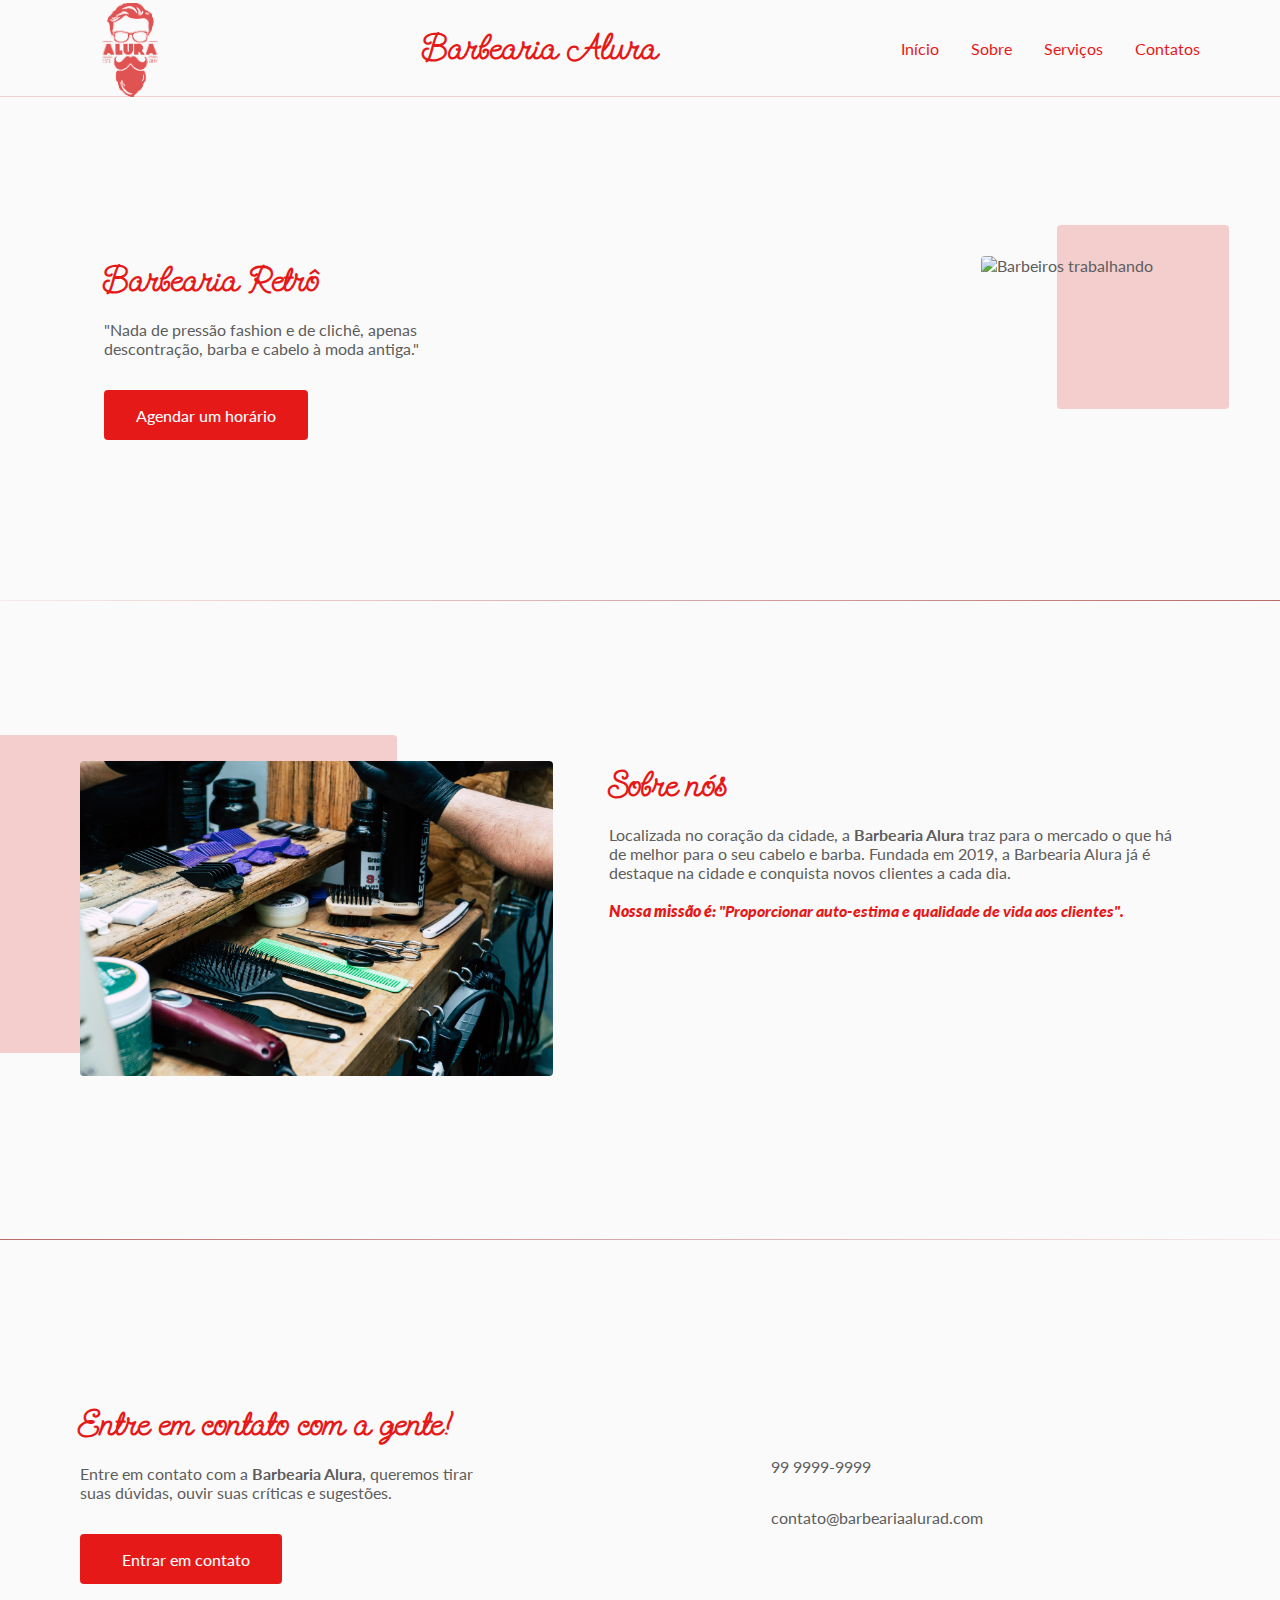
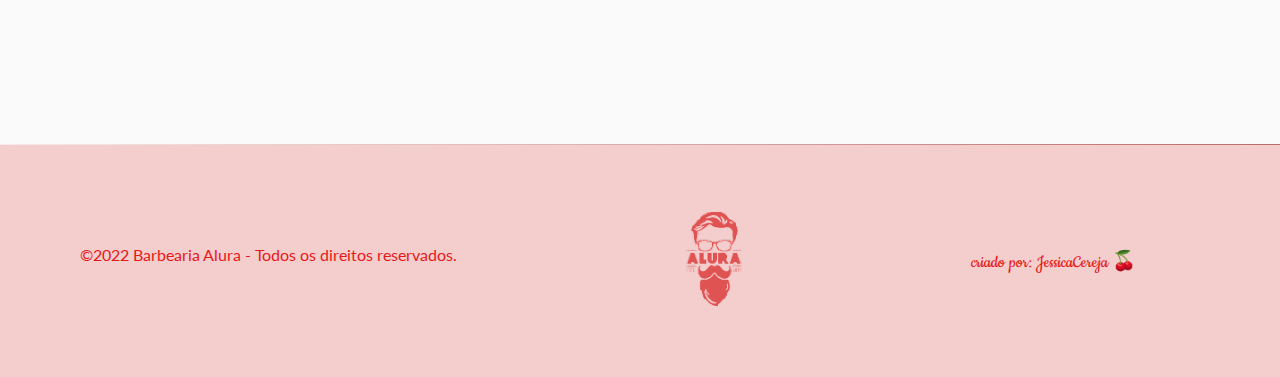
==== index.html @ 0d61351b "finalização do projeto" ====
<!DOCTYPE html>
<html lang="pt-br">
  <head>
    <meta charset="UTF-8" />
    <meta http-equiv="X-UA-Compatible" content="IE=edge" />
    <meta name="viewport" content="width=device-width, initial-scale=1.0" />
    <link rel="stylesheet" href="./style.css">
    <!--Icons-->
    <script
      src="https://kit.fontawesome.com/fa077ca85e.js"
      crossorigin="anonymous"
    ></script>
    <title>Barbearia Alura</title>
  </head>
  <body>
    <header id="header">
      <nav class="container">
        <a class="logo" href="index.html">
          <img
            class="logo"
            src="./img/logo-cherry.svg"
            alt="Logo Barbearia"
            srcset=""
          />
        </a>
        <h1 class="title">Barbearia Alura</h1></div>
        <div class="menu">
          <ul class="grid">
            <li><a class="title" href="#home">Início</a></li>
            <li><a class="title" href="#about">Sobre</a></li>
            <li><a class="title" href="./servicos.html" target="_blank">Serviços</a></li>
            <li><a class="title" href="#contact">Contatos</a></li>
          </ul>
        </div>
        <!-- menu -->
        <div class="toggle icon-menu"><i class="fa-solid fa-bars fa-lg"></i></div>
        <div class="toggle icon-close"><i class="fa-solid fa-xmark"></i></div>
      </nav>
    </header>
    <!--home-->
    <main>
        <section class="section" id="home">
            <div class="container grid">
                <div class="image">
                    <img src="./img/banner-1.jpg" alt="Barbeiros trabalhando" >
                </div>
                <div class="text">
            <h2 class="title">Barbearia Retrô</h2>
            <p>
               "Nada de pressão fashion e de clichê, apenas descontração, barba e
        cabelo à moda antiga."
            </p>
            <a class="button" href="#">Agendar um horário</a>
          </div>
            </div>
        </section>

        <div class="divider-1"></div>
        <!-- ABOUT -->
      <section class="section" id="about">
        <div class="container grid">
          <div class="image">
            <img
              src="./img/banner-2.jpg"
              alt="utensilios de barbearia"
            />
          </div>
          <div class="text">
            <h2 class="title">Sobre nós</h2>
              <p>
                Localizada no coração da cidade, a <strong>Barbearia Alura</strong> traz
                para o mercado o que há de melhor para o seu cabelo e barba. Fundada em
                2019, a Barbearia Alura já é destaque na cidade e conquista novos clientes
                a cada dia.
              </p>
            <br/>
            <p>
             <em>
              Nossa missão é:<strong> "Proporcionar auto-estima e qualidade de vida aos clientes"</strong>.</em>
            </p>
            <br/>
          </div>
        </div>
      </section>

      <div class="divider-2"></div>

      <!-- CONTACT -->
      <section class="section" id="contact">
        <div class="container grid">
          <div class="text">
            <h2 class="title">Entre em contato com a gente!</h2>
            <p>
              Entre em contato com a <strong>Barbearia Alura</strong>, queremos tirar suas dúvidas, ouvir suas críticas e sugestões.
            </p>
            <a
              href="#" class="button" target="_blank">
              <i class="fa-brands fa-whatsapp"></i> 
              Entrar em contato
            </a>
          </div>

          <div class="links">
            <ul class="grid">
              <li><i class="fa-brands fa-whatsapp"></i> 99 9999-9999</li>
              <li><i class="fa-regular fa-envelope"></i> contato@barbeariaalurad.com</li>
            </ul>
          </div>
        </div>
      </section>

      <div class="divider-1"></div>
    </main>
     <footer class="section">
      <div class="container grid">
        <div class="brand">
          <p>©2022 Barbearia Alura - Todos os direitos reservados. </p>
        </div>
        <div class="logo">
            <img src="./img/logo-cherry.svg" alt="logo barbearia" >
        </div>

        <div class="social grid">
           <p id="copy">  criado por: JessicaCereja &#127826</p>
          <a href="https://www.linkedin.com/in/jessica-c-santos/" target="_blank">
            <i class="fa-brands fa-linkedin"></i>
          </a>
          <a href="https://github.com/JessCereja/" target="_blank">
            <i class="fa-brands fa-github-square"></i>
        </a>
        </div>
      </div>
    </footer>

     <a href="#home" class="back-to-top"><i class="icon-arrow-up"></i></a>

  </body>
</html>
---- style.css ----
/*=========FONTES=========*/
@import url("https://fonts.googleapis.com/css2?family=Lato:ital,wght@0,300;0,400;0,700;0,900;1,400;1,700;1,900&family=Skranji:wght@400;700&display=swap");
@import url("https://fonts.googleapis.com/css2?family=Send+Flowers&display=swap");
@import url("https://fonts.googleapis.com/css2?family=Cookie&display=swap");
/*=========RESET============*/
* {
  margin: 0;
  padding: 0;
  box-sizing: border-box;
}

ul {
  list-style: none;
}

a {
  text-decoration: none;
}

img {
  width: 100%;
  height: auto;
}

/*====  VARIABLES ============================ */
:root {
  --header-height: 6rem;

  /* colors */
  --hue: 0;
  /* HSL color mode */
  --base-color: hsl(var(--hue) 80% 50%);
  --base-color-second: hsl(var(--hue) 65% 88%);
  --base-color-alt: hsl(var(--hue) 57% 53%);
  --title-color: hsl(var(--hue) 41% 10%);
  --text-color: rgb(93, 93, 93);
  --text-color-light: hsl(0 0% 98%);
  --body-color: hsl(0 0% 98%);

  /* fonts */
  --title-font-size: 1.875rem;
  --subtitle-font-size: 1rem;

  --title-font: "Send Flowers", cursive;
  --body-font: "Lato", sans-serif;
}
/*========BASE==========*/

html {
  scroll-behavior: smooth;
}

body {
  font: 400 1rem var(--body-font);
  color: var(--text-color);
  background: var(--body-color);
  -webkit-font-smoothing: antialiased;
}

.title {
  font: 700 var(--title-font-size) var(--title-font);
  color: var(--base-color);
  -webkit-font-smoothing: auto;
}

.button {
  background-color: var(--base-color);
  color: var(--text-color-light);
  height: 3.5rem;
  display: inline-flex;
  align-items: center;
  padding: 0 2rem;
  border-radius: 0.25rem;
  font: 500 1rem var(--body-font);
  transition: background 0.3s;
}

.button:hover {
  background: var(--base-color-alt);
}

.divider-1 {
  height: 1px;
  background: linear-gradient(
    270deg,
    hsla(var(--hue), 36%, 57%, 1),
    hsla(var(--hue), 65%, 88%, 0.34)
  );
}

.divider-2 {
  height: 1px;
  background: linear-gradient(
    270deg,
    hsla(var(--hue), 65%, 88%, 0.34),
    hsla(var(--hue), 36%, 57%, 1)
  );
}

/*====  LAYOUT ============================ */
.container {
  margin-left: 1.5rem;
  margin-right: 1.5rem;
}

.grid {
  display: grid;
  gap: 2rem;
}

.section {
  padding: calc(5rem + var(--header-height)) 0;
}

.section .title {
  margin-bottom: 1rem;
}

.section .subtitle {
  font-size: var(--subtitle-font-size);
}

.section header {
  margin-bottom: 4rem;
}

.section header strong {
  color: var(--base-color);
}

#header {
  border-bottom: 1px solid var(--base-color-second);
  margin-bottom: 2rem;
  display: flex;

  position: fixed;
  top: 0;
  left: 0;
  z-index: 100;
  background-color: var(--body-color);
  width: 100%;
}

#header.scroll {
  box-shadow: 0px 0px 12px rgba(0, 0, 0, 0.15);
}

/*====  LOGO ============================ */
.logo {
  margin-top: 0.2rem;
}

/*====  NAVIGATION ============================ */
nav {
  height: var(--header-height);
  display: flex;
  align-items: center;
  justify-content: space-between;
  width: 100%;
}

nav ul li {
  text-align: center;
}

nav ul li a {
  transition: color 0.2s;
  position: relative;
}

nav ul li a:hover,
nav ul li a.active {
  color: var(--base-color);
}

nav ul li a::after {
  content: "";
  width: 0%;
  height: 2px;
  background: var(--base-color);

  position: absolute;
  left: 0;
  bottom: -1.5rem;

  transition: widht 0.2s;
}

nav ul li a:hover::after,
nav ul li a.active::after {
  width: 100%;
}

nav .menu {
  opacity: 0;
  visibility: hidden;
  top: -20rem;
  transition: 0.2s;
}

nav .menu ul {
  display: none;
}

/* Mostrar menu */
nav.show .menu {
  opacity: 1;
  visibility: visible;

  background: var(--body-color);

  height: 100vh;
  width: 100vw;

  position: fixed;
  top: 0;
  left: 0;

  display: grid;
  place-content: center;
}

nav.show .menu ul {
  display: grid;
}

nav.show ul.grid {
  gap: 4rem;
}

/* toggle menu */
.toggle {
  color: var(--base-color);
  font-size: 1.5rem;
  cursor: pointer;
}

nav .icon-close {
  visibility: hidden;
  opacity: 0;

  position: absolute;
  top: -1.5rem;
  right: 1.5rem;

  transition: 0.2s;
}

nav.show div.icon-close {
  visibility: visible;
  opacity: 1;
  top: 1.5rem;
}

/*====  HOME ============================ */
#home {
  overflow: hidden;
}

#home .container {
  margin: 0;
}

#home .image {
  position: relative;
}

#home .image::before {
  content: "";
  height: 100%;
  width: 100%;
  background: var(--base-color-second);
  position: absolute;
  top: -16.8%;
  left: 16.7%;
  z-index: 0;
}

#home .image img {
  position: relative;
  right: 2.93rem;
}

#home .image img,
#home .image::before {
  border-radius: 0.25rem;
}

#home .text {
  margin-left: 1.5rem;
  margin-right: 1.5rem;
  text-align: center;
}

#home .text h1 {
  margin-bottom: 1rem;
}

#home .text p {
  margin-bottom: 2rem;
}

/*====  ABOUT ============================ */
#about {
  background: var(--body-color);
}

#about .container {
  margin: 0;
}

#about .image {
  position: relative;
}

#about .image::before {
  content: "";
  height: 100%;
  width: 100%;
  background: var(--base-color-second);
  position: absolute;
  top: -8.3%;
  left: -33%;
  z-index: 0;
}

#about .image img {
  position: relative;
}

#about .image img,
#about .image::before {
  border-radius: 0.25rem;
}

#about .text {
  margin-left: 1.5rem;
  margin-right: 1.5rem;
}

em {
  color: var(--base-color);
  font-weight: 800;
}

/*====  SERVICES ============================ */
.cards.grid {
  gap: 1.5rem;
}

.card {
  padding: 3.625rem 2rem;
  box-shadow: 0px 0px 12px rgba(0, 0, 0, 0.08);
  border-bottom: 0.25rem solid var(--base-color);
  border-radius: 0.25rem 0.25rem 0 0;
  text-align: center;
}

.card i {
  display: block;
  margin-bottom: 1.5rem;
  font-size: 5rem;
  color: var(--base-color);
}

.card .title {
  font-size: 2.5rem;
  margin-bottom: 0.75rem;
}

.card p {
  font-size: 2.5rem;
  font-weight: bold;
  color: var(--base-color);
  font-family: var(--title-font);
}

/*====  CONTACT ============================ */
#contact .grid {
  gap: 4rem;
}

#contact .text p {
  margin-bottom: 2rem;
}

#contact .button i,
#contact ul li i {
  font-size: 1.5rem;
  margin-right: 0.625rem;
}

.text a .button {
  padding-left: 2rem;
}

#contact ul.grid {
  gap: 2rem;
}

#contact ul li {
  display: flex;
  align-items: center;
}

#contact ul li i {
  color: var(--base-color);
}

/*====  FOOTER ============================ */
footer {
  background: var(--base-color-second);
  color: var(--base-color);
  align-items: center;
}

footer.section {
  padding: 3rem 0;
}

footer .brand p {
  margin-bottom: 0.75rem;
  color: var(--base-color);
}

footer .social {
  grid-auto-flow: column;
  width: fit-content;
}

footer .social a {
  transition: 0.3s;
  color: var(--base-color);
  display: inline-block;
}

footer .social a:hover {
  transform: translateY(-8px);
}

#copy {
  font-family: "Cookie", cursive;
  font-size: 1.2rem;
}

/* Back to top */
.back-to-top {
  background: var(--base-color);
  color: var(--text-color-light);

  position: fixed;
  right: 1rem;
  bottom: 1rem;

  padding: 0.5rem;
  clip-path: circle();

  font-size: 1.5rem;
  line-height: 0;

  visibility: hidden;
  opacity: 0;

  transition: 0.3s;
  transform: translateY(100%);
}

.back-to-top.show {
  visibility: visible;
  opacity: 1;
  transform: translateY(0);
}

/*========= MEDIA QUERIES =========*/
/* extra large devices: 1200 > */
@media (min-width: 1200px) {
  /* reusable classes */
  .container {
    max-width: 1120px;
    margin-left: auto;
    margin-right: auto;
  }

  .section {
    padding: 10rem 0;
  }

  .section header {
    max-width: 32rem;
    text-align: center;
    margin-left: auto;
    margin-right: auto;
  }

  .button {
    height: 3.125rem;
  }

  /* navigation */
  nav .menu {
    opacity: 1;
    visibility: visible;
    top: 0;
  }

  nav .menu ul {
    display: flex;
    gap: 2rem;
  }

  nav .menu ul li a.title {
    font: 400 1rem var(--body-font);
    -webkit-font-smoothing: antialiased;
  }

  nav .menu ul li a.title.active {
    font-weight: bold;
    -webkit-font-smoothing: auto;
  }

  nav .icon-menu {
    display: none;
  }

  /* layout */
  main {
    margin-top: var(--header-height);
  }

  /* home */
  #home .container {
    grid-auto-flow: column;
    justify-content: space-between;
    margin: 0 auto;
  }

  #home .image {
    order: 1;
  }

  #home .text {
    order: 0;
    max-width: 24rem;
    text-align: left;
  }

  /* about */
  #about .container {
    margin: 0 auto;
    grid-auto-flow: column;
  }

  /* services */
  .cards {
    grid-template-columns: 1fr 1fr 1fr;
  }

  .card {
    padding-left: 3rem;
    padding-right: 3rem;
  }

  /* contact */
  #contact .container {
    grid-auto-flow: column;
    align-items: center;
  }

  #contact .text {
    max-width: 25rem;
  }

  /* footer */
  footer.section {
    padding: 3.75rem 0;
  }

  footer .container {
    grid-auto-flow: column;
    align-items: center;
    justify-content: space-between;
  }

  footer .logo {
    font-size: 2.25rem;
  }
}
/* large devices: 1023 > */
/* large devices: 992 > */
@media (min-width: 992px) {
  :root {
    --title-font-size: 2.25rem;
    --subtitle-font-size: 1.125rem;
  }
}
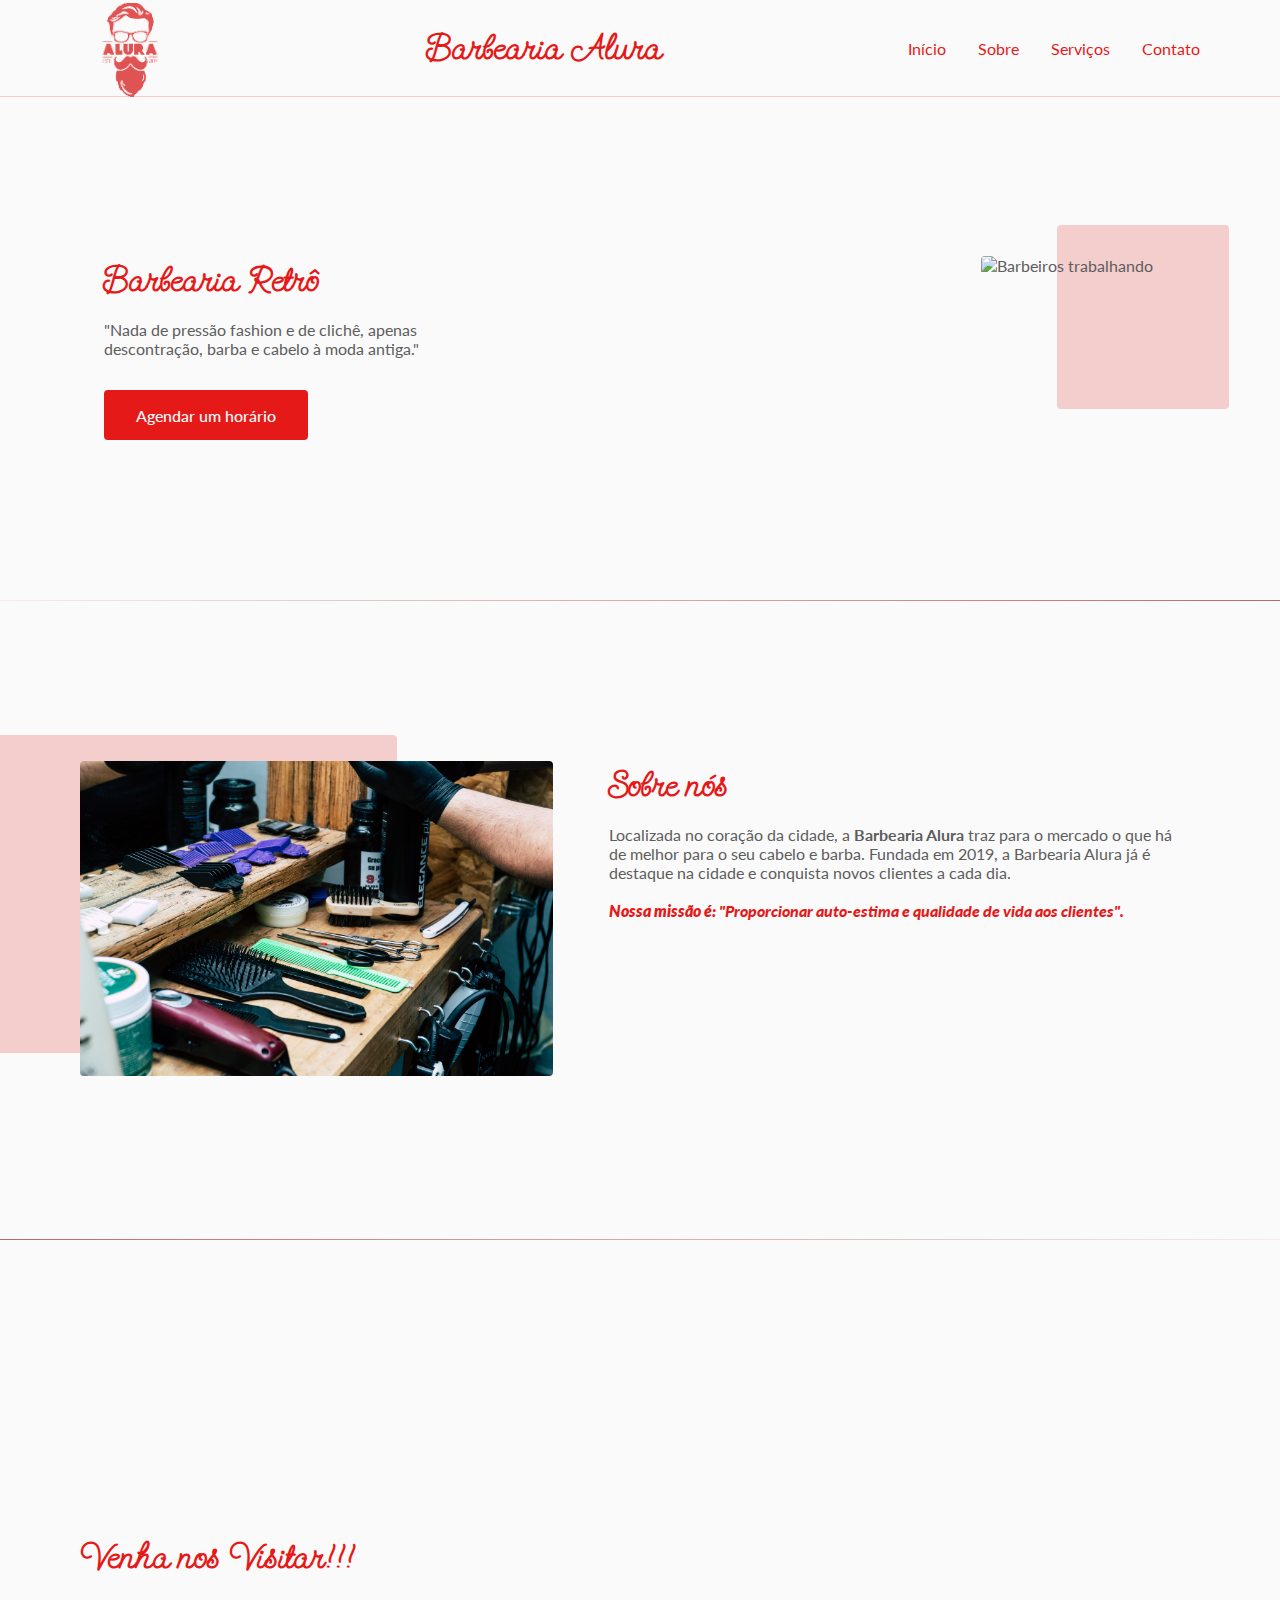
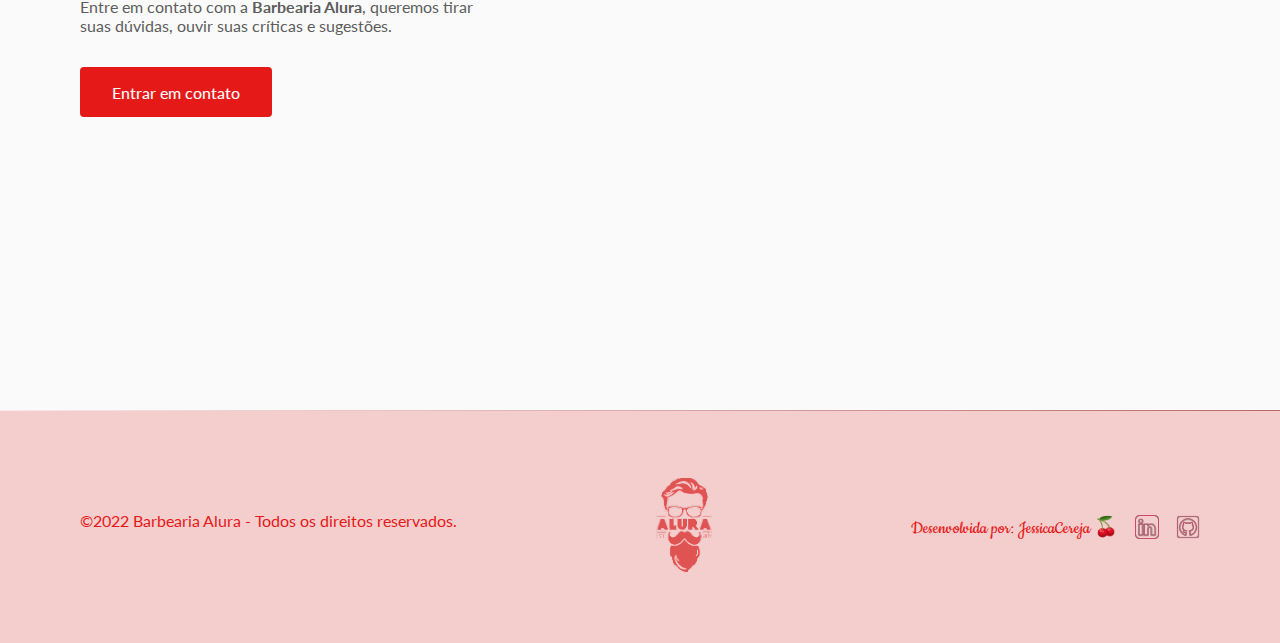
==== commit 38b9d2d3: "Inserindo a página de contato e finalizando o projeto." ====
--- a/index.html
+++ b/index.html
@@ -4,7 +4,7 @@
     <meta charset="UTF-8" />
     <meta http-equiv="X-UA-Compatible" content="IE=edge" />
     <meta name="viewport" content="width=device-width, initial-scale=1.0" />
-    <link rel="stylesheet" href="./style.css">
+    <link rel="stylesheet" href="./style-home.css">
     <!--Icons-->
     <script
       src="https://kit.fontawesome.com/fa077ca85e.js"
@@ -29,7 +29,7 @@
             <li><a class="title" href="#home">Início</a></li>
             <li><a class="title" href="#about">Sobre</a></li>
             <li><a class="title" href="./servicos.html" target="_blank">Serviços</a></li>
-            <li><a class="title" href="#contact">Contatos</a></li>
+            <li><a class="title" href="./contato.html">Contato</a></li>
           </ul>
         </div>
         <!-- menu -->
@@ -50,7 +50,7 @@
                "Nada de pressão fashion e de clichê, apenas descontração, barba e
         cabelo à moda antiga."
             </p>
-            <a class="button" href="#">Agendar um horário</a>
+            <a class="button" href="./contato.html" target="_blank">Agendar um horário</a>
           </div>
             </div>
         </section>
@@ -89,22 +89,19 @@
       <section class="section" id="contact">
         <div class="container grid">
           <div class="text">
-            <h2 class="title">Entre em contato com a gente!</h2>
+            <h2 class="title">Venha nos Visitar!!!</h2>
             <p>
               Entre em contato com a <strong>Barbearia Alura</strong>, queremos tirar suas dúvidas, ouvir suas críticas e sugestões.
             </p>
             <a
-              href="#" class="button" target="_blank">
-              <i class="fa-brands fa-whatsapp"></i> 
+              href="./contato.html" class="button" target="_blank">
               Entrar em contato
             </a>
           </div>
 
           <div class="links">
-            <ul class="grid">
-              <li><i class="fa-brands fa-whatsapp"></i> 99 9999-9999</li>
-              <li><i class="fa-regular fa-envelope"></i> contato@barbeariaalurad.com</li>
-            </ul>
+            <div class="grid">
+              <iframe src="https://www.google.com/maps/embed?pb=!1m18!1m12!1m3!1d3656.4499774665464!2d-46.63452058558495!3d-23.58818986846743!2m3!1f0!2f0!3f0!3m2!1i1024!2i768!4f13.1!3m3!1m2!1s0x94ce5a2b2ed7f3a1%3A0xab35da2f5ca62674!2sCaelum%20-%20Escola%20de%20Tecnologia!5e0!3m2!1spt-BR!2sbr!4v1654186624667!5m2!1spt-BR!2sbr" width="600" height="450" style="border:0;" allowfullscreen="" loading="lazy" referrerpolicy="no-referrer-when-downgrade"></iframe>
           </div>
         </div>
       </section>
@@ -121,12 +118,12 @@
         </div>
 
         <div class="social grid">
-           <p id="copy">  criado por: JessicaCereja &#127826</p>
+           <p id="copy">  Desenvolvida por: JessicaCereja &#127826</p>
           <a href="https://www.linkedin.com/in/jessica-c-santos/" target="_blank">
-            <i class="fa-brands fa-linkedin"></i>
+            <img class="icon-link" src="./img/linkedin-iconcereja.svg" alt="">
           </a>
           <a href="https://github.com/JessCereja/" target="_blank">
-            <i class="fa-brands fa-github-square"></i>
+              <img class="icon-link" src="./img/github-iconcereja.svg" alt="">
         </a>
         </div>
       </div>
--- a/style-home.css
+++ b/style-home.css
@@ -0,0 +1,696 @@
+/*=========FONTES=========*/
+@import url("https://fonts.googleapis.com/css2?family=Lato:ital,wght@0,300;0,400;0,700;0,900;1,400;1,700;1,900&family=Skranji:wght@400;700&display=swap");
+@import url("https://fonts.googleapis.com/css2?family=Send+Flowers&display=swap");
+@import url("https://fonts.googleapis.com/css2?family=Cookie&display=swap");
+/*=========RESET============*/
+* {
+  margin: 0;
+  padding: 0;
+  box-sizing: border-box;
+}
+
+ul {
+  list-style: none;
+}
+
+a {
+  text-decoration: none;
+}
+
+img {
+  width: 100%;
+  height: auto;
+}
+
+/*====  VARIABLES ============================ */
+:root {
+  --header-height: 6rem;
+
+  /* colors */
+  --hue: 0;
+  /* HSL color mode */
+  --base-color: hsl(var(--hue) 80% 50%);
+  --base-color-second: hsl(var(--hue) 65% 88%);
+  --base-color-alt: hsl(var(--hue) 57% 53%);
+  --title-color: hsl(var(--hue) 41% 10%);
+  --text-color: rgb(93, 93, 93);
+  --text-color-light: hsl(0 0% 98%);
+  --body-color: hsl(0 0% 98%);
+
+  /* fonts */
+  --title-font-size: 1.875rem;
+  --subtitle-font-size: 1rem;
+
+  --title-font: "Send Flowers", cursive;
+  --body-font: "Lato", sans-serif;
+}
+/*========BASE==========*/
+
+html {
+  scroll-behavior: smooth;
+}
+
+body {
+  font: 400 1rem var(--body-font);
+  color: var(--text-color);
+  background: var(--body-color);
+  -webkit-font-smoothing: antialiased;
+}
+
+.title {
+  font: 700 var(--title-font-size) var(--title-font);
+  color: var(--base-color);
+  -webkit-font-smoothing: auto;
+}
+
+.button {
+  background-color: var(--base-color);
+  color: var(--text-color-light);
+  height: 3.5rem;
+  display: inline-flex;
+  align-items: center;
+  padding: 0 2rem;
+  border-radius: 0.25rem;
+  font: 500 1rem var(--body-font);
+  transition: background 0.3s;
+}
+
+.button:hover {
+  background: var(--base-color-alt);
+}
+
+.divider-1 {
+  height: 1px;
+  background: linear-gradient(
+    270deg,
+    hsla(var(--hue), 36%, 57%, 1),
+    hsla(var(--hue), 65%, 88%, 0.34)
+  );
+}
+
+.divider-2 {
+  height: 1px;
+  background: linear-gradient(
+    270deg,
+    hsla(var(--hue), 65%, 88%, 0.34),
+    hsla(var(--hue), 36%, 57%, 1)
+  );
+}
+
+/*====  LAYOUT ============================ */
+.container {
+  margin-left: 1.5rem;
+  margin-right: 1.5rem;
+}
+
+.grid {
+  display: grid;
+  gap: 2rem;
+}
+
+.section {
+  padding: calc(5rem + var(--header-height)) 0;
+}
+
+.section .title {
+  margin-bottom: 1rem;
+}
+
+.section .subtitle {
+  font-size: var(--subtitle-font-size);
+}
+
+.section header {
+  margin-bottom: 4rem;
+}
+
+.section header strong {
+  color: var(--base-color);
+}
+
+#header {
+  border-bottom: 1px solid var(--base-color-second);
+  margin-bottom: 2rem;
+  display: flex;
+
+  position: fixed;
+  top: 0;
+  left: 0;
+  z-index: 100;
+  background-color: var(--body-color);
+  width: 100%;
+}
+
+#header.scroll {
+  box-shadow: 0px 0px 12px rgba(0, 0, 0, 0.15);
+}
+
+/*====  LOGO ============================ */
+.logo {
+  margin-top: 0.2rem;
+}
+
+/*====  NAVIGATION ============================ */
+nav {
+  height: var(--header-height);
+  display: flex;
+  align-items: center;
+  justify-content: space-between;
+  width: 100%;
+}
+
+nav ul li {
+  text-align: center;
+}
+
+nav ul li a {
+  transition: color 0.2s;
+  position: relative;
+}
+
+nav ul li a:hover,
+nav ul li a.active {
+  color: var(--base-color);
+}
+
+nav ul li a::after {
+  content: "";
+  width: 0%;
+  height: 2px;
+  background: var(--base-color);
+
+  position: absolute;
+  left: 0;
+  bottom: -1.5rem;
+
+  transition: width 0.2s;
+}
+
+nav ul li a:hover::after,
+nav ul li a.active::after {
+  width: 100%;
+}
+
+nav .menu {
+  opacity: 0;
+  visibility: hidden;
+  top: -20rem;
+  transition: 0.2s;
+}
+
+nav .menu ul {
+  display: none;
+}
+
+/* Mostrar menu */
+nav.show .menu {
+  opacity: 1;
+  visibility: visible;
+
+  background: var(--body-color);
+
+  height: 100vh;
+  width: 100vw;
+
+  position: fixed;
+  top: 0;
+  left: 0;
+
+  display: grid;
+  place-content: center;
+}
+
+nav.show .menu ul {
+  display: grid;
+}
+
+nav.show ul.grid {
+  gap: 4rem;
+}
+
+/* toggle menu */
+.toggle {
+  color: var(--base-color);
+  font-size: 1.5rem;
+  cursor: pointer;
+}
+
+nav .icon-close {
+  visibility: hidden;
+  opacity: 0;
+
+  position: absolute;
+  top: -1.5rem;
+  right: 1.5rem;
+
+  transition: 0.2s;
+}
+
+nav.show div.icon-close {
+  visibility: visible;
+  opacity: 1;
+  top: 1.5rem;
+}
+
+/*====  HOME ============================ */
+#home {
+  overflow: hidden;
+}
+
+#home .container {
+  margin: 0;
+}
+
+#home .image {
+  position: relative;
+}
+
+#home .image::before {
+  content: "";
+  height: 100%;
+  width: 100%;
+  background: var(--base-color-second);
+  position: absolute;
+  top: -16.8%;
+  left: 16.7%;
+  z-index: 0;
+}
+
+#home .image img {
+  position: relative;
+  right: 2.93rem;
+}
+
+#home .image img,
+#home .image::before {
+  border-radius: 0.25rem;
+}
+
+#home .text {
+  margin-left: 1.5rem;
+  margin-right: 1.5rem;
+  text-align: center;
+}
+
+#home .text h1 {
+  margin-bottom: 1rem;
+}
+
+#home .text p {
+  margin-bottom: 2rem;
+}
+
+/*====  ABOUT ============================ */
+#about {
+  background: var(--body-color);
+}
+
+#about .container {
+  margin: 0;
+}
+
+#about .image {
+  position: relative;
+}
+
+#about .image::before {
+  content: "";
+  height: 100%;
+  width: 100%;
+  background: var(--base-color-second);
+  position: absolute;
+  top: -8.3%;
+  left: -33%;
+  z-index: 0;
+}
+
+#about .image img {
+  position: relative;
+}
+
+#about .image img,
+#about .image::before {
+  border-radius: 0.25rem;
+}
+
+#about .text {
+  margin-left: 1.5rem;
+  margin-right: 1.5rem;
+}
+
+em {
+  color: var(--base-color);
+  font-weight: 800;
+}
+
+/*====  SERVICES ============================ */
+.cards.grid {
+  gap: 1.5rem;
+}
+
+.card {
+  padding: 3.625rem 2rem;
+  box-shadow: 0px 0px 12px rgba(0, 0, 0, 0.08);
+  border-bottom: 0.25rem solid var(--base-color);
+  border-radius: 0.25rem 0.25rem 0 0;
+  text-align: center;
+}
+
+.card i {
+  display: block;
+  margin-bottom: 1.5rem;
+  font-size: 5rem;
+  color: var(--base-color);
+}
+
+.card .title {
+  font-size: 2.5rem;
+  margin-bottom: 0.75rem;
+}
+
+.card p {
+  font-size: 2.5rem;
+  font-weight: bold;
+  color: var(--base-color);
+  font-family: var(--title-font);
+}
+
+/*====  CONTACT ============================ */
+#contact .grid {
+  gap: 4rem;
+}
+
+#contact .text p {
+  margin-bottom: 2rem;
+}
+
+#contact .button i,
+#contact ul li i {
+  font-size: 1.5rem;
+  margin-right: 0.625rem;
+}
+
+.text a .button {
+  padding-left: 2rem;
+}
+
+#contact ul.grid {
+  gap: 2rem;
+}
+
+#contact ul li {
+  display: flex;
+  align-items: center;
+}
+
+#contact ul li i {
+  color: var(--base-color);
+}
+
+/*página - contato*/
+
+#main-contato {
+  display: flex;
+  flex-direction: row;
+  justify-content: space-evenly;
+}
+
+form {
+  margin-left: 10rem;
+  margin-top: 2rem;
+  margin-bottom: 2rem;
+}
+
+form label,
+form legend {
+  display: block;
+  font-size: var(--subtitle-font-size);
+  color: #e61919;
+  margin: 0 0 0.3rem;
+}
+.input-padrao {
+  display: block;
+  margin: 0 0 1rem;
+  padding: 0.3rem 1rem;
+  width: 60%;
+  border: #e61919 1px solid;
+  border-radius: 4px;
+}
+
+fieldset {
+  border: none;
+}
+
+.checkbox {
+  margin: 1rem 0;
+}
+
+#enviar {
+  width: 30%;
+  border: #e61919 1px solid;
+  border-radius: 4px;
+  padding: 1rem;
+  font-size: medium;
+  font-weight: bold;
+  font-family: "Lato", sans-serif;
+  color: #e61919;
+  background: var(--base-color-second);
+  transition: 1.5s all;
+  cursor: pointer;
+}
+
+#enviar:hover {
+  background: #880c0c;
+  color: white;
+  transform: translateY(8px) scale(1.1);
+}
+
+#tabela {
+  width: 40%;
+  margin-right: 10rem;
+  margin-top: 2rem;
+  margin-bottom: 2rem;
+  color: #e61919;
+  display: flex;
+  flex-direction: column;
+  align-items: center;
+}
+
+table {
+  margin: 2rem 2rem;
+  border: 1px solid #e61919;
+  text-align: center;
+  justify-content: center;
+}
+
+thead {
+  background-color: var(--base-color-second);
+  font-weight: bold;
+}
+
+td,
+th {
+  border: 1px solid #e61919;
+  padding: 1rem 1rem;
+}
+
+#img-tabela {
+  width: 90%;
+  margin: 2rem 2rem;
+  padding: 1rem;
+  border: #e61919 3px double;
+  border-radius: 4px;
+}
+
+/*====  FOOTER ============================ */
+footer {
+  background: var(--base-color-second);
+  color: var(--base-color);
+  align-items: center;
+}
+
+footer.section {
+  padding: 3rem 0;
+}
+
+footer .brand p {
+  margin-bottom: 0.75rem;
+  color: var(--base-color);
+}
+
+footer .social {
+  grid-auto-flow: column;
+  width: fit-content;
+}
+
+footer .social a {
+  transition: 0.3s;
+  color: var(--base-color);
+  display: inline-block;
+}
+
+footer .social a:hover {
+  transform: translateY(-8px);
+}
+
+#copy {
+  font-family: "Cookie", cursive;
+  font-size: 1.2rem;
+}
+
+footer .icon-link {
+  width: 1.5rem;
+  display: block;
+  margin-left: -15px;
+}
+
+/* Back to top */
+.back-to-top {
+  background: var(--base-color);
+  color: var(--text-color-light);
+
+  position: fixed;
+  right: 1rem;
+  bottom: 1rem;
+
+  padding: 0.5rem;
+  clip-path: circle();
+
+  font-size: 1.5rem;
+  line-height: 0;
+
+  visibility: hidden;
+  opacity: 0;
+
+  transition: 0.3s;
+  transform: translateY(100%);
+}
+
+.back-to-top.show {
+  visibility: visible;
+  opacity: 1;
+  transform: translateY(0);
+}
+
+/*========= MEDIA QUERIES =========*/
+/* extra large devices: 1200 > */
+@media (min-width: 1200px) {
+  /* reusable classes */
+  .container {
+    max-width: 1120px;
+    margin-left: auto;
+    margin-right: auto;
+  }
+
+  .section {
+    padding: 10rem 0;
+  }
+
+  .section header {
+    max-width: 32rem;
+    text-align: center;
+    margin-left: auto;
+    margin-right: auto;
+  }
+
+  .button {
+    height: 3.125rem;
+  }
+
+  /* navigation */
+  nav .menu {
+    opacity: 1;
+    visibility: visible;
+    top: 0;
+  }
+
+  nav .menu ul {
+    display: flex;
+    gap: 2rem;
+  }
+
+  nav .menu ul li a.title {
+    font: 400 1rem var(--body-font);
+    -webkit-font-smoothing: antialiased;
+  }
+
+  nav .menu ul li a.title.active {
+    font-weight: bold;
+    -webkit-font-smoothing: auto;
+  }
+
+  nav .icon-menu {
+    display: none;
+  }
+
+  /* layout */
+  main {
+    margin-top: var(--header-height);
+  }
+
+  /* home */
+  #home .container {
+    grid-auto-flow: column;
+    justify-content: space-between;
+    margin: 0 auto;
+  }
+
+  #home .image {
+    order: 1;
+  }
+
+  #home .text {
+    order: 0;
+    max-width: 24rem;
+    text-align: left;
+  }
+
+  /* about */
+  #about .container {
+    margin: 0 auto;
+    grid-auto-flow: column;
+  }
+
+  /* services - página serviços*/
+  .cards {
+    grid-template-columns: 1fr 1fr 1fr;
+  }
+
+  .card {
+    padding-left: 3rem;
+    padding-right: 3rem;
+  }
+
+  /* contact */
+  #contact .container {
+    grid-auto-flow: column;
+    align-items: center;
+  }
+
+  #contact .text {
+    max-width: 25rem;
+  }
+
+  /* footer */
+  footer.section {
+    padding: 3.75rem 0;
+  }
+
+  footer .container {
+    grid-auto-flow: column;
+    align-items: center;
+    justify-content: space-between;
+  }
+
+  footer .logo {
+    font-size: 2.25rem;
+  }
+}
+/* large devices: 1023 > */
+/* large devices: 992 > */
+@media (min-width: 992px) {
+  :root {
+    --title-font-size: 2.25rem;
+    --subtitle-font-size: 1.125rem;
+  }
+}
